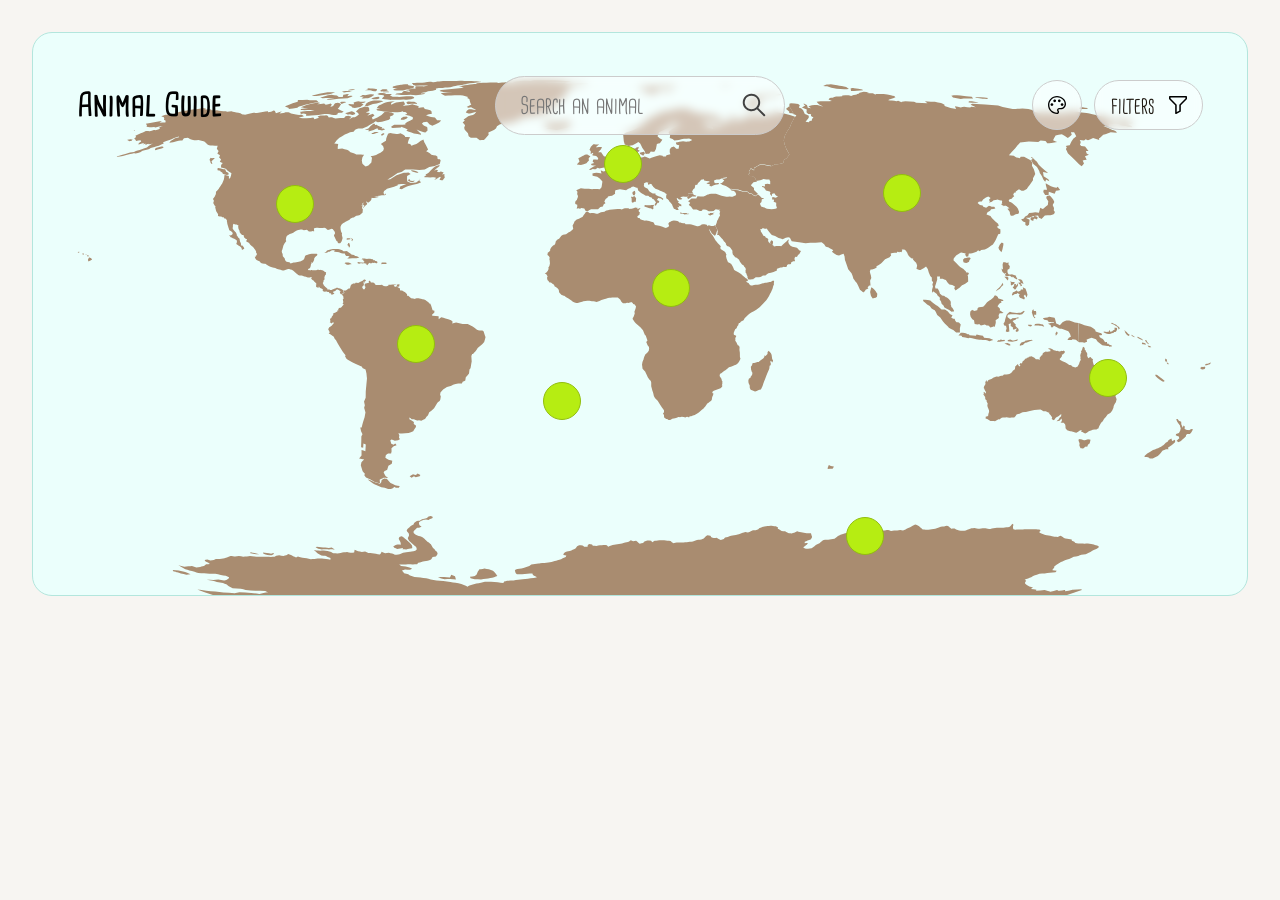
==== index.html @ 265acf6c "Filters section open and close" ====
<!DOCTYPE html>
<html lang="en">

<head>
    <meta charset="UTF-8">
    <meta name="viewport" content="width=device-width, initial-scale=1.0">
    <title>Proyecto 1 - Mapa animales</title>
    <link rel="stylesheet" href="CSS/fonts.css">
    <link id="color-palette" rel="stylesheet" href="CSS/default-palette.css">
    <link rel="stylesheet" href="CSS/map-style.css">
    <link rel="stylesheet" href="CSS/book-style.css">
    <link rel="stylesheet" href="CSS/animal-card.css">
</head>

<body>
    <div id="map-container">
        <div id="header">
            <div id="logo-container">
                <h1 class="cardenio-bold" id="logo">Animal Guide</h1>
            </div>
            <div id="search-bar">
                <input id="search-bar-input" class="cardenio-regular" type="text" placeholder="Search an animal">
                <div id="search-bar-icon">
                    <img class="icon" src="icons/icon-search.svg" alt="">
                </div>
            </div>

            <div id="filter-settings-container">
                <div id="style-button" onclick="changePalette()">
                    <img class="icon" src="icons/icon-palette-color.svg" alt="">
                </div>
                <div id="filter-settings-button" onclick="openFilters()">
                    <span class="label cardenio-regular">filters</span>
                    <img src="icons/icon-filters.svg" alt="">
                </div>


                <div id="filter-options-container">
                    <div id="filter-title">
                        <p class="cardenio-regular">Filter by</p>
                        <div onclick="closeFilters()">
                            <img class="close-icon" src="icons/icon-close.svg" alt="">
                        </div>
                    </div>

                    <div id="filters-content">
                        <div id="category-filter">
                            <p class="filter-label cardenio-bold">Category</p>
                            <div class="filter-options">
                                <div id="mammals" class="filter-option">
                                    <p class="cardenio-regular">Mammals</p>
                                </div>
                                <div id="birds" class="filter-option">
                                    <p class="cardenio-regular">Birds</p>
                                </div>
                                <div id="fish" class="filter-option">
                                    <p class="cardenio-regular">Fish</p>
                                </div>
                                <div id="reptiles" class="filter-option">
                                    <p class="cardenio-regular">Reptiles</p>
                                </div>
                                <div id="amphibians" class="filter-option">
                                    <p class="cardenio-regular">Amphibians</p>
                                </div>
                                <div id="insects" class="filter-option">
                                    <p class="cardenio-regular">Insects</p>
                                </div>
                                <div id="invertebrates" class="filter-option">
                                    <p class="cardenio-regular">Invertebrates</p>
                                </div>
                            </div>
                        </div>
                        <div id="conservation-status-filter">

                            <p class="filter-label cardenio-bold">Conservation status</p>

                            <div class="filter-options">
                                <div id="mammals" class="filter-option">
                                    <p class="cardenio-regular">Critically endangered</p>
                                </div>
                                <div id="birds" class="filter-option">
                                    <p class="cardenio-regular">Endangered</p>
                                </div>
                                <div id="fish" class="filter-option">
                                    <p class="cardenio-regular">Vulnerable</p>
                                </div>
                                <div id="reptiles" class="filter-option">
                                    <p class="cardenio-regular">Near threatened</p>
                                </div>
                                <div id="amphibians" class="filter-option">
                                    <p class="cardenio-regular">Least concern</p>
                                </div>
                                <div id="insects" class="filter-option">
                                    <p class="cardenio-regular">Domesticated</p>
                                </div>
                                <div id="invertebrates" class="filter-option">
                                    <p class="cardenio-regular">Not Evaluated</p>
                                </div>
                            </div>
                        </div>
                    </div>
                </div>

            </div>
        </div>

        <div id="circles-container">
            <div class="circle" id="circle-europe">

            </div>
            <div class="circle" id="circle-africa">

            </div>
            <div class="circle" id="circle-north-america">

            </div>
            <div class="circle" id="circle-south-america">

            </div>
            <div class="circle" id="circle-oceania">

            </div>
            <div class="circle" id="circle-asia">

            </div>
            <div class="circle" id="circle-antarctica">

            </div>
            <div class="circle" id="circle-oceans">

            </div>

        </div>

        <div id="continents-container">

        </div>
    </div>

    <script src="map.js"></script>
    <script src="style-layout.js"></script>
    <script src="animal-card.js"></script>
    <script src="search-bar.js"></script>
    <script src="filters.js"></script>
    <!-- <script type="module" src="apps.js"></script> -->
</body>

</html>
---- CSS/fonts.css ----
@import url('https://fonts.googleapis.com/css2?family=Italianno&display=swap');

@import url('https://fonts.googleapis.com/css2?family=Inter:ital,opsz,wght@0,14..32,100..900;1,14..32,100..900&display=swap');

@font-face {
    font-family: cardenio-regular;
    src: url(../fonts/CardenioModern-Regular.woff);
    font-weight: 400;
}

@font-face {
    font-family: cardenio-bold;
    src: url(../fonts/CardenioModern-Bold.woff);
    font-weight: 700;
}



.cardenio-regular {
    font-family: cardenio-regular;
    font-weight: 400;
}

.cardenio-bold {
    font-family: cardenio-bold;
    font-weight: 700;
}


.inter-regular {
  font-family: "Inter", sans-serif;
  font-optical-sizing: auto;
  font-weight: 400;
  font-style: normal;
}

.inter-light {
  font-family: "Inter", sans-serif;
  font-optical-sizing: auto;
  font-weight: 300;
  font-style: normal;
}

.italianno-regular {
  font-family: "Italianno", cursive;
  font-weight: 400;
  font-style: normal;
}


/* * {
    border: solid 1px red;
} */

body {
    margin: 0;
    background-color: var(--background-light);
}
---- CSS/default-palette.css ----
:root {
    /* --dark-color: #2a1b16;
    --light-color: hsl(43, 37%, 96%); */

    --background-light: hsl(30, 25%, 96%);
    --background-dark: hsl(30, 25%, 10%);
    --text-on-light: hsl(30, 25%, 10%);
    --text-on-dark: hsl(30, 25%, 96%);

    --water-light: hsl(170, 100%, 96%);
    --water-medium: hsl(170, 50%, 80%);
    --water-dark: hsl(170, 60%, 30%);
    --water-box-shadow: hsla(170, 100%, 30%, 0.25);

    --land-light: hsl(30, 25%, 75%);
    --land-medium: hsl(30, 25%, 55%);
    --land-dark: hsl(30, 25%, 25%);

    --accent-background: hsl(75, 86%, 50%);
    --accent-stroke: hsl(75, 86%, 40%);

    --background-blur: hsl(100, 100%, 100%, 50%);
    --grey-10: hsl(0, 0%, 10%);
    --grey-20: hsl(0, 0%, 20%);
    --grey-30: hsl(0, 0%, 30%);
    --grey-40: hsl(0, 0%, 40%);
    --grey-50: hsl(0, 0%, 50%);
    --grey-60: hsl(0, 0%, 60%);
    --grey-70: hsl(0, 0%, 70%);
    --grey-80: hsl(0, 0%, 80%);
    --grey-90: hsl(0, 0%, 90%);

    --conservation-status-critically-endangered: hsl(359, 94%, 62%);
    --conservation-status-endangered: hsl(33, 94%, 55%);
    --conservation-status-vulnerable: hsl(51, 100%, 54%);
    --conservation-status-near-threatened: hsl(60, 38%, 59%);
    --conservation-status-least-concern: hsl(123, 38%, 59%);
    --conservation-status-domesticated: hsl(190, 43%, 46%);
    --conservation-status-not-evaluated: hsl(208, 5%, 70%);
}
---- CSS/map-style.css ----
svg {
    display: block;
}

.cls-1 {
    fill: var(--land-medium) !important;
    /* stroke-width: 2px !important;
    stroke: var(--grey-30) !important; */
}

#map-container {
    position: relative;
    background-color: var(--water-light);
    margin: 32px;
    border: 1px solid var(--water-medium);
    border-radius: 20px;
    overflow: hidden;
}

#header {
    display: flex;
    justify-content: space-between;
    gap: 8px;
    align-items: center;
    position: absolute;
    top: 0;
    padding: 32px 44px;
    padding-bottom: 0;
    max-width: calc(100% - 44px * 2);
    width: 100%;
}

#logo-container,
#filter-settings-container {
    width: 200px;
}

#search-bar {
    position: relative;
}

#search-bar input {
    padding: 14px;
    padding-left: 24px;
    border-radius: 100px;
    border: 1px solid var(--grey-80);
    color: var(--text-on-light);
    background-color: var(--background-blur);
    backdrop-filter: blur(5px);
    font-size: 24px;
    width: 250px;
    transition: width 0.5s cubic-bezier(0.175, 0.885, 0.32, 1.2);
}

#search-bar input:placeholder-shown {
    color: var(--grey-30);
}

#search-bar input:focus:placeholder-shown {
    width: 700px;
    border: 1px solid var(--grey-80);
    box-shadow: none;
    outline: none;
}

#search-bar input:focus {
    width: 700px;
    box-shadow: 0 0 20.8px 0 var(--water-box-shadow);
    border: none;
    outline: none;
}

#search-bar-icon {
    position: absolute;
    top: 23%;
    right: 16px;
    display: block;
}

#search-bar-icon .icon,
#style-button .icon, .close-icon  {
    display: block;
}

#filter-settings-container {
    display: flex;
    justify-content: end;
    gap: 12px;
    position: relative;
}

#style-button {
    border: 1px solid var(--grey-80);
    background-color: var(--background-blur);
    backdrop-filter: blur(5px);
    border-radius: 50px;
    padding: 12px;
}

#style-button .icon {
    width: 24px;
}

#filter-settings-button {
    display: inline-flex;
    align-items: center;
    justify-content: right;
    gap: 12px;
    color: var(--text-on-light);
    border: 1px solid var(--grey-80);
    background-color: var(--background-blur);
    backdrop-filter: blur(5px);
    border-radius: 50px;
    padding: 6px 12px 6px 16px;
    object-fit: contain;
}

#filter-settings-button .label {
    font-size: 24px;
}

#filter-settings-button .active {
    box-shadow: 0 0 20.8px 0 var(--water-box-shadow);
    border: none;
    outline: none;
}

#filter-options-container {
    position: absolute;
    background-color: var(--background-blur);
    backdrop-filter: blur(8px);
    padding: 24px;
    top: calc(-32px - 1em);
    right: -999px;
    z-index: 1; 
    width: 300px;
    height: 566px;
    box-sizing: border-box;
    transition: right 0.7s ease-in-out;
}


#filter-options-container.opened{
    right: -44px;
    transition: all 0.5s ease;
}

#filter-title {
    display: flex;
    justify-content: space-between;
    align-items: center;
}

#filter-title p {
    font-size: 24px;
    margin: 0;
}




#category-filter {
    margin-bottom: 32px;
}

.filter-label{
    font-size: 20px;
    margin: 4px 0 12px 0;
}

.filter-options {
    display: flex;
    flex-wrap: wrap;
    gap: 8px;
    align-items: center;
}

.filter-option {
    background-color: var(--background-blur);
    border: 1px solid white;
    padding: 8px 16px;
    border-radius: 999999px;
    width: fit-content;
}

.filter-option p {
    margin: 0;
    text-align: center;
    user-select: none;
    text-transform: uppercase;
}

.filter-option:hover {
    background-color: var(--accent-background);
    border-color: var(--accent-stroke);
}







































.circle {
    background-color: var(--accent-background);
    border: 1px solid var(--accent-stroke);
    width: 20px;
    height: 20px;
    border-radius: 9999999px;
    position: absolute;
    padding: 8px;
    display: flex;
    align-items: center;
    justify-content: center;
}

.animals-number {
    margin: 0;
    text-align: center;
    color: var(--text-on-light);
    font-size: 12px;
    user-select: none;
}

#circle-europe {
    top: 20%;
    left: 47%;
}

#circle-africa {
    top: 42%;
    left: 51%;
}

#circle-north-america {
    top: 27%;
    left: 20%;
}

#circle-south-america {
    top: 52%;
    left: 30%;
}

#circle-oceania {
    top: 58%;
    left: 87%;
}

#circle-asia {
    top: 25%;
    left: 70%;
}

#circle-antarctica {
    top: 86%;
    left: 67%;
}

#circle-oceans {
    top: 62%;
    left: 42%;
}
---- CSS/book-style.css ----
.continent-info, .animal-info {
    display: flex;
    background-color: var(--background-light);
    position: absolute;
    padding: 24px 0;
    top: 55%;
    left: 50%;
    transform: translate(-50%, -50%) rotate(-1deg);
    border-radius: 20px;
    box-shadow: 0px 10px 30px -5px var(--water-box-shadow);
}

#left-page,
#right-page {
    box-sizing: border-box;
    width: 500px;
    height: 400px;
    padding: 0 24px;
}

.active path{
    fill: var(--accent-background) !important;
}


#left-page-legend {
    list-style: none;
    padding: 0;
}



.legend-item{
    display: flex;
    align-items: center;
    gap: 6px;
    margin-bottom: 12px;
}


.legend-circle {
    width: 10px;
    height: 10px;
    border-radius: 99999999px;
}

.conservation-status{
    margin: 0;
}


#right-page {
    border-left: 1px solid var(--land-light);
    position: relative;
}
#right-page h2 {
    font-size: 24px;
    margin: 12px 0;
    color: var(--text-on-light);
    text-align: center;
}

#list-container {
    box-sizing: border-box;
    max-height: 348px;
    overflow-y: auto;
    border-top: 1px solid var(--land-light);
    border-bottom: 1px solid var(--land-light);
    text-align: center;
    /* Oculta la barra en Firefox */
    scrollbar-width: none;
    /* Oculta la barra en Internet Explorer/Edge antiguo */
    -ms-overflow-style: none;
}

/* 2. Oculta la barra en Chrome, Safari y Edge moderno SOLO para este contenedor */
.contenedor-lista::-webkit-scrollbar {
    display: none; /* Hace invisible la barra de esta sección */
}

#animals-container {
    list-style: none;
    padding: 12px 0;
    margin: 0;
}

.columns-list {
    column-count: 2;
    column-gap: 20px;
}

.list-item {
    break-inside: avoid;
}


.animal-item{
    display: flex;
    align-items: center;
    gap: 12px;
    justify-content: center;
}

.animal-name {
    font-size: 24px;
    margin: 0;
    color: var(--text-on-light);
    line-height: 32px;
}

.animal-name::before {
    content: "\261E";
    display: inline-block;
    width: 0;
    opacity: 0;
    margin-right: 0;
    transition: all 0.3s ease;
    font-weight: normal;
    font-size: 24px;
    /* font-family: "Arial Unicode MS", sans-serif; */
}

.animal-name:hover::before {
    width: 25px;
    opacity: 1;
    margin-right: 4px;
}

#close-button {
    position: absolute;
    top: 0;
    right: 24px;
}






/* Legend colors */

.critically-endangered {
    background-color: var(--conservation-status-critically-endangered);
}

.endangered {
    background-color: var(--conservation-status-endangered);
}

.vulnerable {
    background-color: var(--conservation-status-vulnerable);
}

.near-threatened {
    background-color: var(--conservation-status-near-threatened);
}

.least-concern {
    background-color: var(--conservation-status-least-concern);
}

.domesticated {
    background-color: var(--conservation-status-domesticated);
}

.not-evaluated {
    background-color: var(--conservation-status-not-evaluated);
}
---- CSS/animal-card.css ----
.animal-info #left-page {
    display: flex;
    flex-direction: column;
    align-items: center;
    justify-content: space-between;
    position: relative;
}

#back-button {
    position: absolute;
    top: 0;
    left: 24px;
}

#animal-photo {
    width: 250px;
    height: 200px;
    border: 5px solid white;
    margin: 24px 0;
    transform: rotate(2deg);
    box-shadow: 10px 10px 15px -10px var(--land-light);
}

#animal-photo{
    display: block;
}

#animal-description {
    font-size: 12px;
    margin: 0;
}



#animal-name {
    text-align: center;
}

hr {
    width: 200px;
    border: none;
    border-top: 1px solid var(--land-light);
}

#common-name{
    margin-bottom: 0 !important;
    font-size: 28px !important;
}

#scientific-name {
    margin: 0 !important;
    font-size: 24px;
    color: var(--land-dark);
}
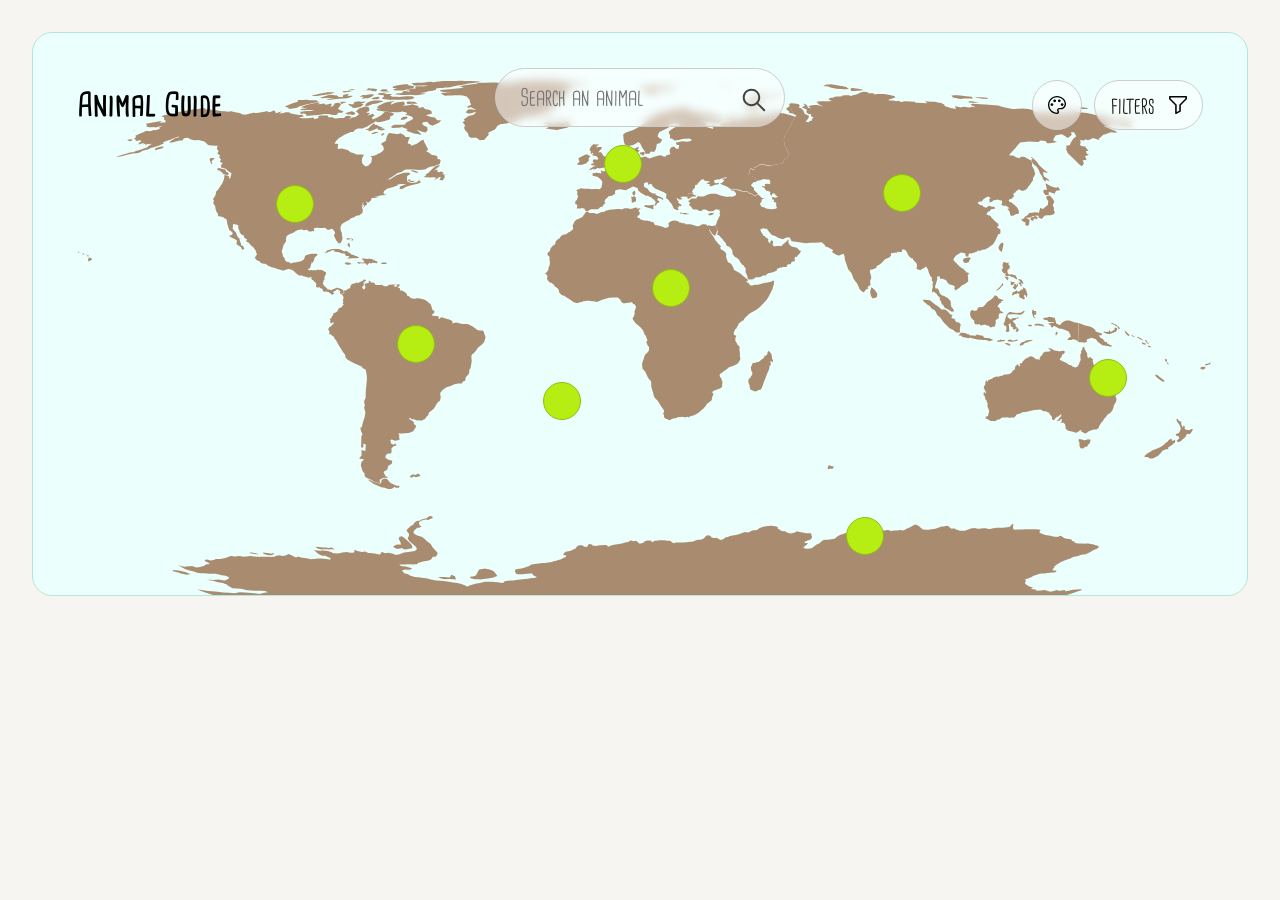
==== commit 61cfb6f4: "Search bar working" ====
--- a/index.html
+++ b/index.html
@@ -19,10 +19,18 @@
                 <h1 class="cardenio-bold" id="logo">Animal Guide</h1>
             </div>
             <div id="search-bar">
-                <input id="search-bar-input" class="cardenio-regular" type="text" placeholder="Search an animal">
-                <div id="search-bar-icon">
-                    <img class="icon" src="icons/icon-search.svg" alt="">
+                <div>
+                    <input id="search-bar-input" class="cardenio-regular" type="text" placeholder="Search an animal"
+                        oninput="searchAnimal()">
+                    <div id="search-bar-icon">
+                        <img class="icon" src="icons/icon-search.svg" alt="">
+                    </div>
                 </div>
+
+                <ul id="search-results">
+                    <!-- <li class="search-result"></li> -->
+                </ul>
+
             </div>
 
             <div id="filter-settings-container">
@@ -35,72 +43,74 @@
                 </div>
 
 
-                <div id="filter-options-container">
-                    <div id="filter-title">
-                        <p class="cardenio-regular">Filter by</p>
-                        <div onclick="closeFilters()">
-                            <img class="close-icon" src="icons/icon-close.svg" alt="">
+
+
+            </div>
+        </div>
+
+        <div id="filter-options-container">
+            <div id="filter-title">
+                <p class="cardenio-regular">Filter by</p>
+                <div onclick="closeFilters()">
+                    <img class="close-icon" src="icons/icon-close.svg" alt="">
+                </div>
+            </div>
+
+            <div id="filters-content">
+                <div id="category-filter">
+                    <p class="filter-label cardenio-bold">Category</p>
+                    <div class="filter-options">
+                        <div id="mammals" class="filter-option">
+                            <p class="cardenio-regular">Mammals</p>
                         </div>
-                    </div>
-
-                    <div id="filters-content">
-                        <div id="category-filter">
-                            <p class="filter-label cardenio-bold">Category</p>
-                            <div class="filter-options">
-                                <div id="mammals" class="filter-option">
-                                    <p class="cardenio-regular">Mammals</p>
-                                </div>
-                                <div id="birds" class="filter-option">
-                                    <p class="cardenio-regular">Birds</p>
-                                </div>
-                                <div id="fish" class="filter-option">
-                                    <p class="cardenio-regular">Fish</p>
-                                </div>
-                                <div id="reptiles" class="filter-option">
-                                    <p class="cardenio-regular">Reptiles</p>
-                                </div>
-                                <div id="amphibians" class="filter-option">
-                                    <p class="cardenio-regular">Amphibians</p>
-                                </div>
-                                <div id="insects" class="filter-option">
-                                    <p class="cardenio-regular">Insects</p>
-                                </div>
-                                <div id="invertebrates" class="filter-option">
-                                    <p class="cardenio-regular">Invertebrates</p>
-                                </div>
-                            </div>
+                        <div id="birds" class="filter-option">
+                            <p class="cardenio-regular">Birds</p>
                         </div>
-                        <div id="conservation-status-filter">
-
-                            <p class="filter-label cardenio-bold">Conservation status</p>
-
-                            <div class="filter-options">
-                                <div id="mammals" class="filter-option">
-                                    <p class="cardenio-regular">Critically endangered</p>
-                                </div>
-                                <div id="birds" class="filter-option">
-                                    <p class="cardenio-regular">Endangered</p>
-                                </div>
-                                <div id="fish" class="filter-option">
-                                    <p class="cardenio-regular">Vulnerable</p>
-                                </div>
-                                <div id="reptiles" class="filter-option">
-                                    <p class="cardenio-regular">Near threatened</p>
-                                </div>
-                                <div id="amphibians" class="filter-option">
-                                    <p class="cardenio-regular">Least concern</p>
-                                </div>
-                                <div id="insects" class="filter-option">
-                                    <p class="cardenio-regular">Domesticated</p>
-                                </div>
-                                <div id="invertebrates" class="filter-option">
-                                    <p class="cardenio-regular">Not Evaluated</p>
-                                </div>
-                            </div>
+                        <div id="fish" class="filter-option">
+                            <p class="cardenio-regular">Fish</p>
+                        </div>
+                        <div id="reptiles" class="filter-option">
+                            <p class="cardenio-regular">Reptiles</p>
+                        </div>
+                        <div id="amphibians" class="filter-option">
+                            <p class="cardenio-regular">Amphibians</p>
+                        </div>
+                        <div id="insects" class="filter-option">
+                            <p class="cardenio-regular">Insects</p>
+                        </div>
+                        <div id="invertebrates" class="filter-option">
+                            <p class="cardenio-regular">Invertebrates</p>
                         </div>
                     </div>
                 </div>
+                <div id="conservation-status-filter">
 
+                    <p class="filter-label cardenio-bold">Conservation status</p>
+
+                    <div class="filter-options">
+                        <div id="mammals" class="filter-option">
+                            <p class="cardenio-regular">Critically endangered</p>
+                        </div>
+                        <div id="birds" class="filter-option">
+                            <p class="cardenio-regular">Endangered</p>
+                        </div>
+                        <div id="fish" class="filter-option">
+                            <p class="cardenio-regular">Vulnerable</p>
+                        </div>
+                        <div id="reptiles" class="filter-option">
+                            <p class="cardenio-regular">Near threatened</p>
+                        </div>
+                        <div id="amphibians" class="filter-option">
+                            <p class="cardenio-regular">Least concern</p>
+                        </div>
+                        <div id="insects" class="filter-option">
+                            <p class="cardenio-regular">Domesticated</p>
+                        </div>
+                        <div id="invertebrates" class="filter-option">
+                            <p class="cardenio-regular">Not Evaluated</p>
+                        </div>
+                    </div>
+                </div>
             </div>
         </div>
 
--- a/CSS/map-style.css
+++ b/CSS/map-style.css
@@ -130,18 +130,18 @@
     background-color: var(--background-blur);
     backdrop-filter: blur(8px);
     padding: 24px;
-    top: calc(-32px - 1em);
+    top: 0;
     right: -999px;
     z-index: 1; 
     width: 300px;
-    height: 566px;
+    height: 100%;
     box-sizing: border-box;
     transition: right 0.7s ease-in-out;
 }
 
 
 #filter-options-container.opened{
-    right: -44px;
+    right: 0;
     transition: all 0.5s ease;
 }
 
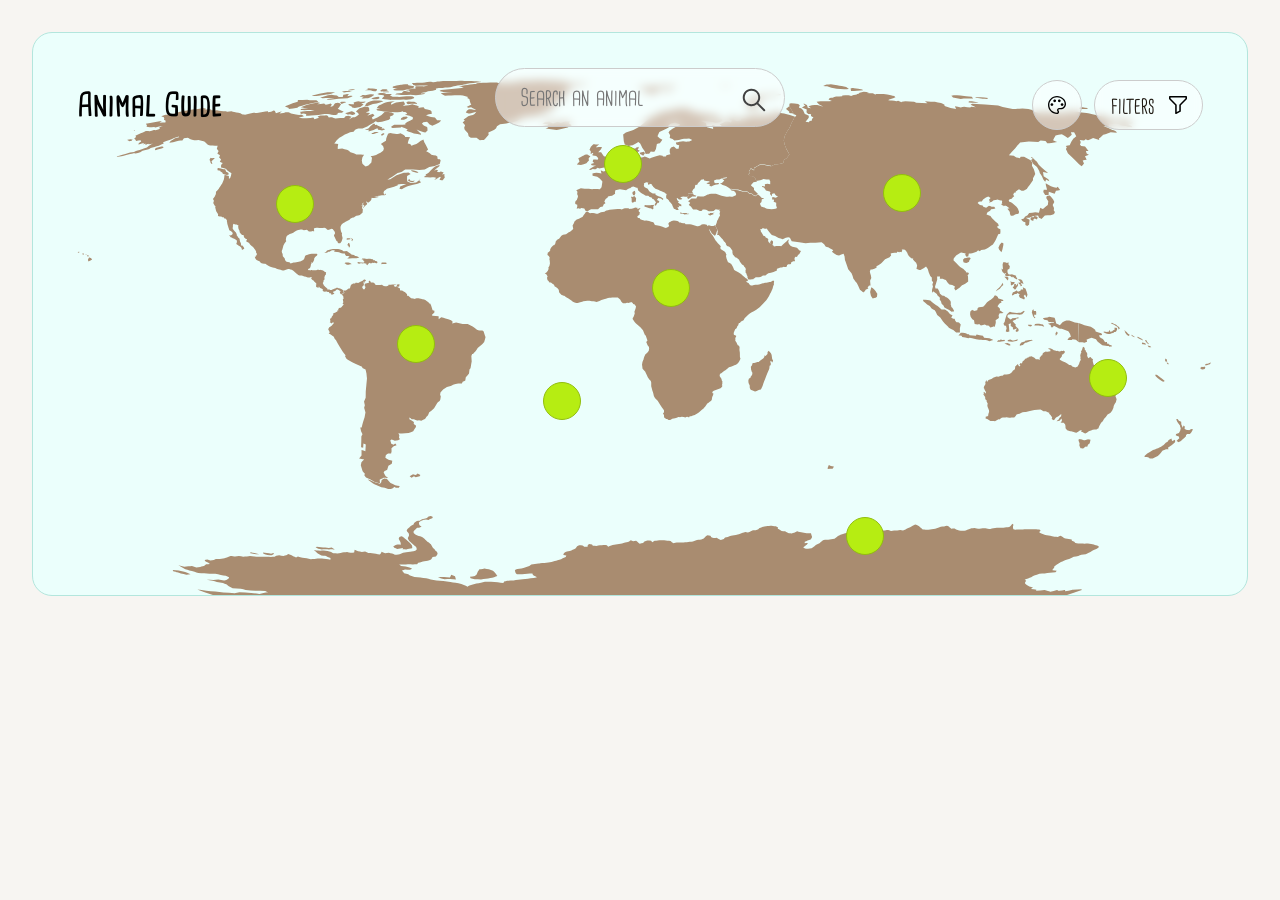
==== commit 625821cd: "Filters filtering but not showing correctly" ====
--- a/index.html
+++ b/index.html
@@ -60,7 +60,7 @@
                 <div id="category-filter">
                     <p class="filter-label cardenio-bold">Category</p>
                     <div class="filter-options">
-                        <div id="mammals" class="filter-option">
+                        <div id="mammals" class="filter-option" onclick="doFilter(`Mammal`)">
                             <p class="cardenio-regular">Mammals</p>
                         </div>
                         <div id="birds" class="filter-option">
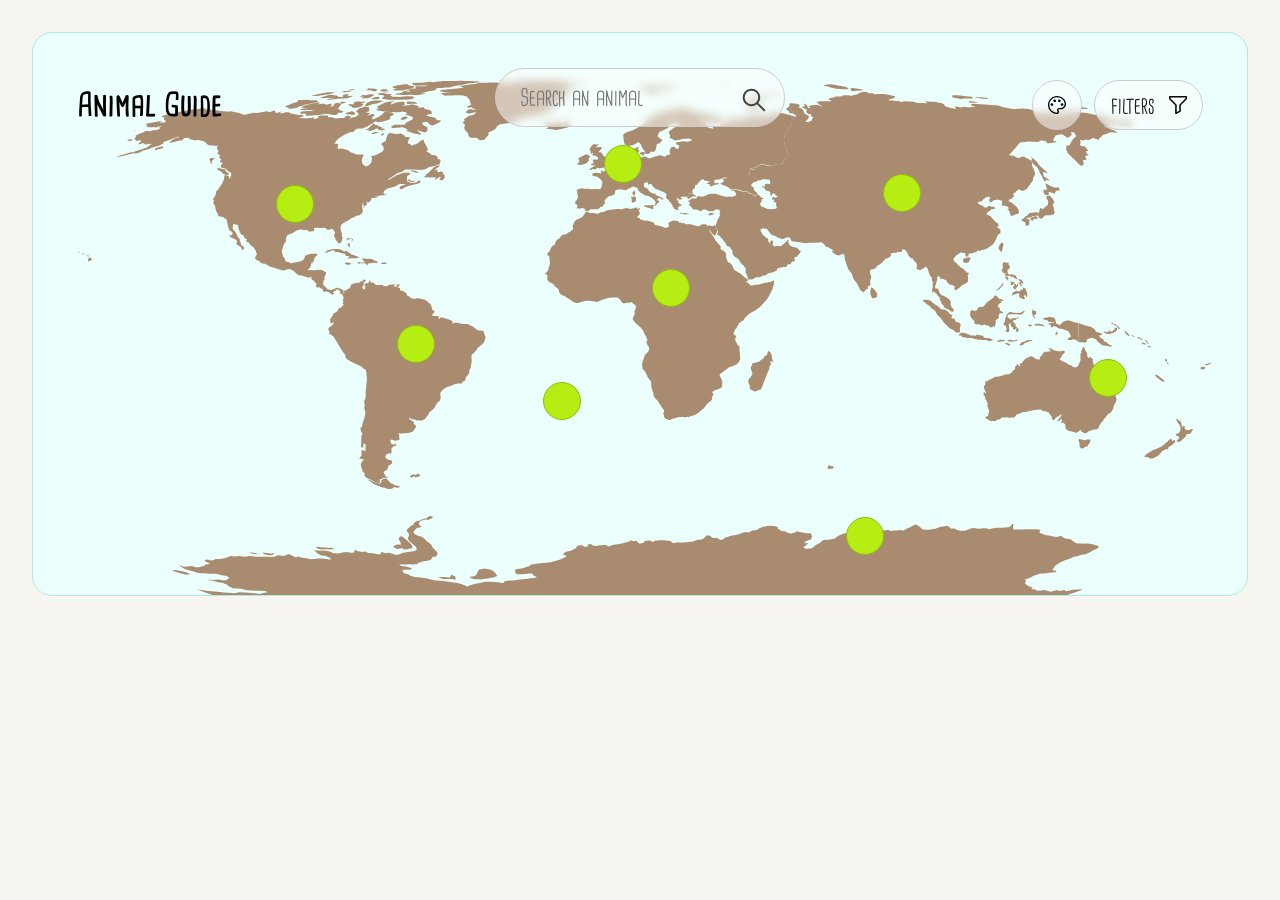
==== commit 9dab2d5b: "Move js files to folder" ====
--- a/index.html
+++ b/index.html
@@ -147,11 +147,11 @@
         </div>
     </div>
 
-    <script src="map.js"></script>
-    <script src="style-layout.js"></script>
-    <script src="animal-card.js"></script>
-    <script src="search-bar.js"></script>
-    <script src="filters.js"></script>
+    <script src="JS/map.js"></script>
+    <script src="JS/change-palette.js"></script>
+    <script src="JS/animal-card.js"></script>
+    <script src="JS/search-bar.js"></script>
+    <script src="JS/filters.js"></script>
     <!-- <script type="module" src="apps.js"></script> -->
 </body>
 
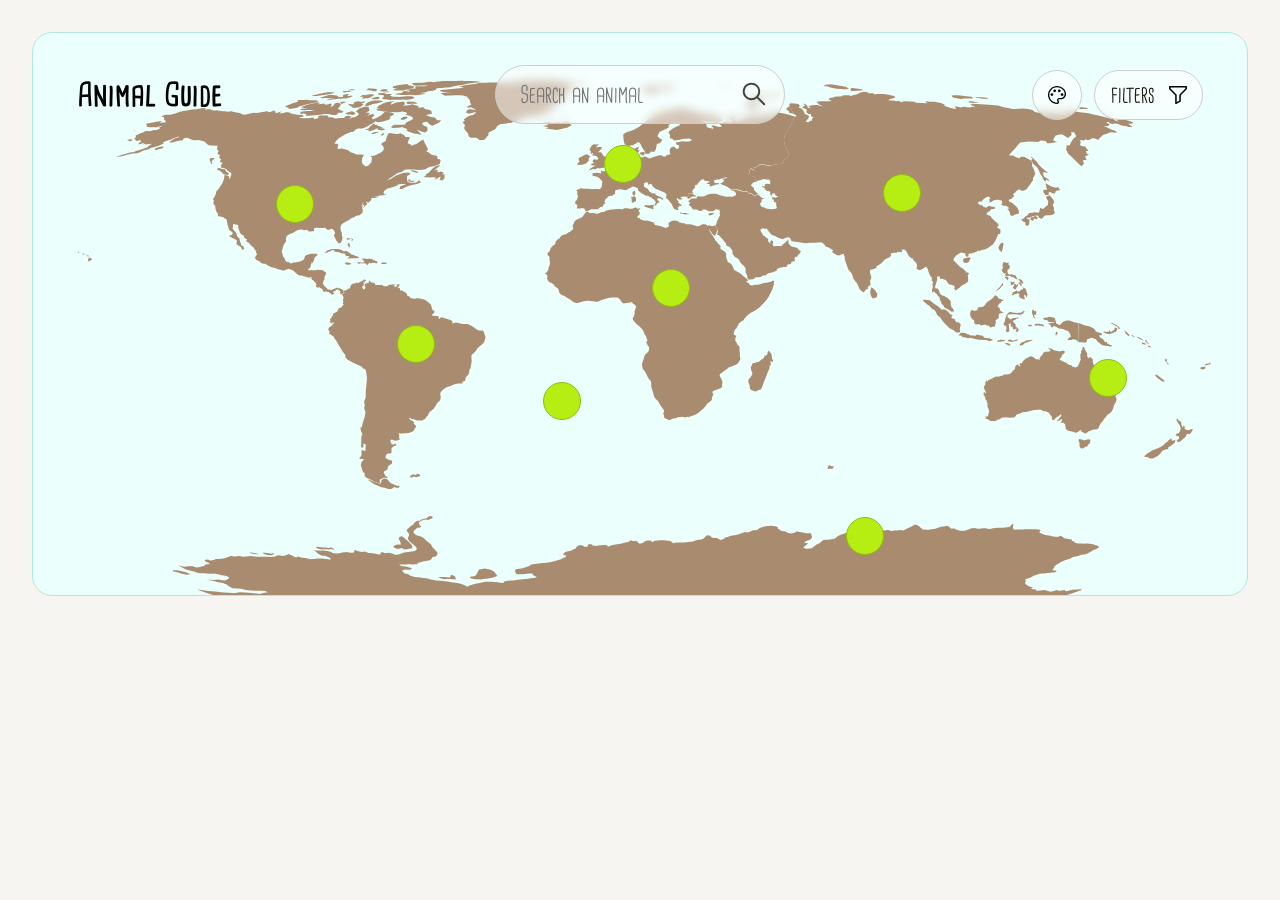
==== commit 25d14a42: "Open animal card from search" ====
--- a/index.html
+++ b/index.html
@@ -27,9 +27,7 @@
                     </div>
                 </div>
 
-                <ul id="search-results">
-                    <!-- <li class="search-result"></li> -->
-                </ul>
+                <ul id="search-results"></ul>
 
             </div>
 
--- a/CSS/map-style.css
+++ b/CSS/map-style.css
@@ -28,11 +28,17 @@
     padding-bottom: 0;
     max-width: calc(100% - 44px * 2);
     width: 100%;
+    z-index: 1;
 }
 
 #logo-container,
 #filter-settings-container {
     width: 200px;
+}
+
+
+#logo {
+    margin: 0;
 }
 
 #search-bar {
@@ -76,6 +82,34 @@
     right: 16px;
     display: block;
 }
+
+#search-results{
+    padding: 0;
+    margin: 0;
+    width: 100%;
+    border-radius: 8px;
+    list-style: none;
+    position: absolute;
+    top: 110%;
+    background-color: var(--background-blur);
+    backdrop-filter: blur(7px);
+    border: 1px solid var(--grey-80);
+    overflow: hidden;
+    display: none;
+}
+
+.search-result{
+    padding: 14px 18px;
+    border-bottom: solid 1px var(--grey-80);
+    font-size: 14px;
+}
+
+.search-result:last-child {
+    border: none;
+}
+
+
+
 
 #search-bar-icon .icon,
 #style-button .icon, .close-icon  {
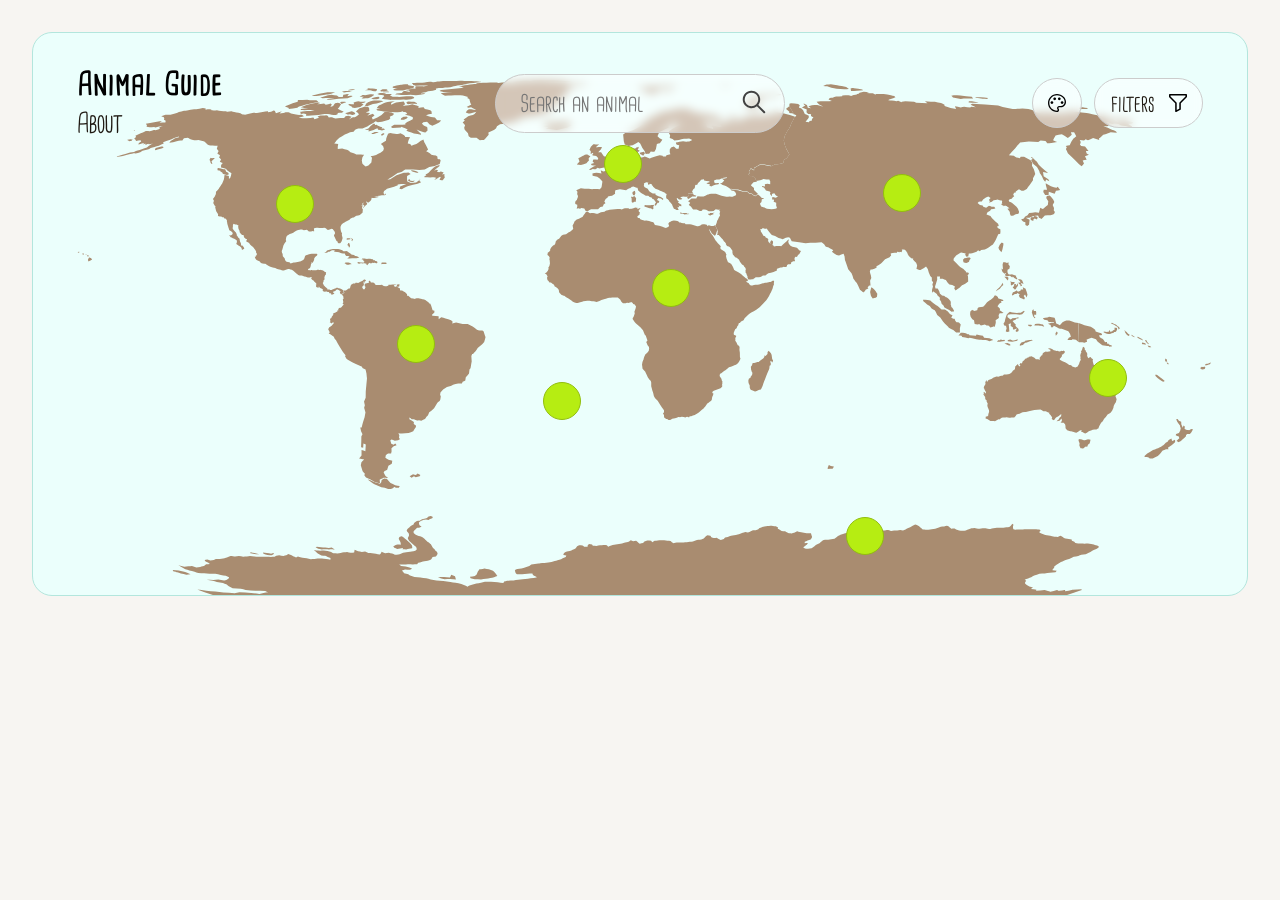
==== commit aff4055c: "Link to about page and change palette" ====
--- a/index.html
+++ b/index.html
@@ -4,7 +4,7 @@
 <head>
     <meta charset="UTF-8">
     <meta name="viewport" content="width=device-width, initial-scale=1.0">
-    <title>Proyecto 1 - Mapa animales</title>
+    <title>Project 1 - Animals map</title>
     <link rel="stylesheet" href="CSS/fonts.css">
     <link id="color-palette" rel="stylesheet" href="CSS/default-palette.css">
     <link rel="stylesheet" href="CSS/map-style.css">
@@ -17,6 +17,11 @@
         <div id="header">
             <div id="logo-container">
                 <h1 class="cardenio-bold" id="logo">Animal Guide</h1>
+                <nav>
+                    <ul>
+                        <li><a href="about.html">About</a></li>
+                    </ul>
+                </nav>
             </div>
             <div id="search-bar">
                 <div>
--- a/CSS/default-palette.css
+++ b/CSS/default-palette.css
@@ -9,15 +9,20 @@
 
     --water-light: hsl(170, 100%, 96%);
     --water-medium: hsl(170, 50%, 80%);
-    --water-dark: hsl(170, 60%, 30%);
+    --water-dark: hsl(170, 30%, 70%);
     --water-box-shadow: hsla(170, 100%, 30%, 0.25);
 
     --land-light: hsl(30, 25%, 75%);
     --land-medium: hsl(30, 25%, 55%);
     --land-dark: hsl(30, 25%, 25%);
 
+    --paper-1: hsl(48, 35%, 90%);
+    --paper-2: hsl(28, 58%, 79%);
+
     --accent-background: hsl(75, 86%, 50%);
+    --accent-background-hover: hsl(75, 95%, 50%);
     --accent-stroke: hsl(75, 86%, 40%);
+    --ocean-selected: hsl(75, 86%, 80%);
 
     --background-blur: hsl(100, 100%, 100%, 50%);
     --grey-10: hsl(0, 0%, 10%);
--- a/CSS/map-style.css
+++ b/CSS/map-style.css
@@ -33,9 +33,26 @@
 
 #logo-container,
 #filter-settings-container {
-    width: 200px;
-}
-
+    width: 250px;
+}
+
+#logo-container {
+    display: flex;
+    flex-direction: column;
+    gap: 4px;
+}
+nav ul {
+    list-style: none;
+    padding: 0;
+    margin: 0;
+}
+
+nav ul li a{
+    text-decoration: none;
+    color: var(--text-on-light);
+    font-family: cardenio-regular;
+    font-size: 28px;
+}
 
 #logo {
     margin: 0;
@@ -83,7 +100,7 @@
     display: block;
 }
 
-#search-results{
+#search-results {
     padding: 0;
     margin: 0;
     width: 100%;
@@ -96,9 +113,10 @@
     border: 1px solid var(--grey-80);
     overflow: hidden;
     display: none;
-}
-
-.search-result{
+    box-shadow: 0 0 20.8px 0 var(--water-box-shadow);
+}
+
+.search-result {
     padding: 14px 18px;
     border-bottom: solid 1px var(--grey-80);
     font-size: 14px;
@@ -108,11 +126,14 @@
     border: none;
 }
 
-
-
+.search-result:hover {
+    background-color: var(--accent-background);
+    border-color: var(--accent-stroke);
+}
 
 #search-bar-icon .icon,
-#style-button .icon, .close-icon  {
+#style-button .icon,
+.close-icon {
     display: block;
 }
 
@@ -129,6 +150,11 @@
     backdrop-filter: blur(5px);
     border-radius: 50px;
     padding: 12px;
+}
+
+#style-button:hover {
+    border: 1px solid var(--accent-stroke);
+    background-color: var(--accent-background); 
 }
 
 #style-button .icon {
@@ -153,10 +179,9 @@
     font-size: 24px;
 }
 
-#filter-settings-button .active {
-    box-shadow: 0 0 20.8px 0 var(--water-box-shadow);
-    border: none;
-    outline: none;
+#filter-settings-button:hover {
+    border: 1px solid var(--accent-stroke);
+    background-color: var(--accent-background);
 }
 
 #filter-options-container {
@@ -166,15 +191,15 @@
     padding: 24px;
     top: 0;
     right: -999px;
-    z-index: 1; 
+    z-index: 1;
     width: 300px;
     height: 100%;
     box-sizing: border-box;
     transition: right 0.7s ease-in-out;
-}
-
-
-#filter-options-container.opened{
+    box-shadow: 0 0 20.8px 0 var(--water-box-shadow);
+}
+
+#filter-options-container.opened {
     right: 0;
     transition: all 0.5s ease;
 }
@@ -190,14 +215,11 @@
     margin: 0;
 }
 
-
-
-
 #category-filter {
     margin-bottom: 32px;
 }
 
-.filter-label{
+.filter-label {
     font-size: 20px;
     margin: 4px 0 12px 0;
 }
@@ -211,7 +233,7 @@
 
 .filter-option {
     background-color: var(--background-blur);
-    border: 1px solid white;
+    border: 1px solid var(--grey-80);
     padding: 8px 16px;
     border-radius: 999999px;
     width: fit-content;
@@ -228,44 +250,6 @@
     background-color: var(--accent-background);
     border-color: var(--accent-stroke);
 }
-
-
-
-
-
-
-
-
-
-
-
-
-
-
-
-
-
-
-
-
-
-
-
-
-
-
-
-
-
-
-
-
-
-
-
-
-
-
 
 .circle {
     background-color: var(--accent-background);
--- a/CSS/book-style.css
+++ b/CSS/book-style.css
@@ -1,4 +1,5 @@
-.continent-info, .animal-info {
+.continent-info,
+.animal-info {
     display: flex;
     background-color: var(--background-light);
     position: absolute;
@@ -18,36 +19,51 @@
     padding: 0 24px;
 }
 
-.active path{
+#left-page-map {
+    background-color: var(--water-light);
+    padding-top: 8px;
+    border-radius: 4px;
+    border: solid 1px var(--land-light);
+    margin: 12px;
+}
+
+.active path {
     fill: var(--accent-background) !important;
 }
 
-
 #left-page-legend {
     list-style: none;
-    padding: 0;
+    padding: 24px;
+    margin: 0 auto;
+    display: grid;
+    grid-auto-flow: column;
+    grid-template-rows: repeat(4, auto);
+    grid-template-columns: max-content max-content;
+    column-gap: 50px;
+    width: max-content;
+    box-sizing: border-box;
 }
 
-
-
-.legend-item{
+.legend-item {
     display: flex;
     align-items: center;
-    gap: 6px;
+    gap: 12px;
     margin-bottom: 12px;
 }
-
 
 .legend-circle {
     width: 10px;
     height: 10px;
+    aspect-ratio: 1;
     border-radius: 99999999px;
 }
 
-.conservation-status{
+.conservation-status {
     margin: 0;
+    font-size: 18px;
+    letter-spacing: 3%;
+    color: var(--text-on-light);
 }
-
 
 #right-page {
     border-left: 1px solid var(--land-light);
@@ -93,8 +109,7 @@
     break-inside: avoid;
 }
 
-
-.animal-item{
+.animal-item {
     display: flex;
     align-items: center;
     gap: 12px;
@@ -132,11 +147,6 @@
     right: 24px;
 }
 
-
-
-
-
-
 /* Legend colors */
 
 .critically-endangered {
@@ -166,4 +176,3 @@
 .not-evaluated {
     background-color: var(--conservation-status-not-evaluated);
 }
-
--- a/CSS/animal-card.css
+++ b/CSS/animal-card.css
@@ -1,3 +1,4 @@
+/* Left page */
 .animal-info #left-page {
     display: flex;
     flex-direction: column;
@@ -11,35 +12,79 @@
     top: 0;
     left: 24px;
 }
+#animal-photo-container {
+    width: 350px;
+    height: 300px;
+    border: 5px solid white;
+    margin: -50px -50px 0 0;
+    transform: rotate(2deg);
+    box-shadow: 10px 10px 15px -10px var(--land-light);background-color: white;
+    display: flex;
+    justify-content: center;
+    align-items: center;
+}
 
 #animal-photo {
-    width: 250px;
-    height: 200px;
-    border: 5px solid white;
-    margin: 24px 0;
-    transform: rotate(2deg);
-    box-shadow: 10px 10px 15px -10px var(--land-light);
+    object-fit: cover;
+    width: 100%;
+    height: 100%;
+    display: none;
 }
 
-#animal-photo{
-    display: block;
-}
-
-#animal-description {
-    font-size: 12px;
-    margin: 0;
+#loading-gif {
+    width: 32px;
+    height: 32px;
 }
 
 
 
-#animal-name {
+#animal-continents-map {
+    width: 300px;
+    height: 200px;
+    position: absolute;
+    border: solid 2px white;
+    background-color: var(--water-dark);
+    top: 50%;
+    left: -10%;
+    transform: rotate(-3deg);
+    box-shadow: 10px 10px 15px -10px var(--land-light);
+    display: flex;
+    justify-content: center;
+    align-items: center;
+}
+
+#animal-continents-map svg {
+    object-fit: contain;
+}
+
+#animal-native-range {
+    background-color: var(--paper-1);
+    box-shadow: 10px 10px 15px -10px var(--land-light);
+    padding: 12px 24px;
+    position: absolute;
+    bottom: 0;
+    right: -5%;
+    z-index: 1;
+    max-width: 280px;
+    transform: rotate(5deg);
+}
+
+#animal-native-range p {
+    margin: 0;
+    color: var(--text-on-light);
+    font-size: 24px;
+    line-height: 24px;
     text-align: center;
 }
 
-hr {
-    width: 200px;
-    border: none;
-    border-top: 1px solid var(--land-light);
+
+
+
+
+/* Right page */
+
+#animal-name {
+    text-align: center;
 }
 
 #common-name{
@@ -53,3 +98,81 @@
     color: var(--land-dark);
 }
 
+#animal-chips {
+    display: flex;
+    justify-content: center;
+    gap: 16px;
+    margin: 16px;
+}
+
+#animal-chips > * {
+    padding: 8px 14px;
+    border-radius: 99999px;
+    border: solid 1px var(--land-light);
+    text-transform: uppercase;
+    font-family: "Inter";
+    font-weight: 400;
+    font-size: 11px;
+
+}
+
+#animal-chips > * p {
+    margin: 0;
+    color: var(--text-on-light);
+}
+
+#animal-conservation-status {
+    border: none;
+}
+
+hr {
+    width: 200px;
+    border: none;
+    border-top: 1px solid var(--land-light);
+}
+
+
+#animal-taxonomy {
+    list-style: none;
+    padding: 0;
+    display: flex;
+    flex-wrap: wrap;
+    justify-content: center;
+    row-gap: 4px;
+}
+
+.taxonomy-level {
+    display: flex;
+    align-items: center;
+    gap: 4px;
+}
+
+.taxonomy-level::after{
+    content: "\2192";
+    margin: 0 6px;
+}
+
+.taxonomy-level:last-child::after{
+    content: "";
+}
+
+.taxonomy-level > * {
+    font-family: "Inter";
+    font-size: 10px;
+    font-weight: 300;
+}
+
+.taxonomy-level label {
+    text-transform: uppercase;
+}
+
+.taxonomy-level p {
+    font-weight: 500;
+    font-style: italic;
+    margin: 0;
+}
+
+#animal-description {
+    font-size: 12px;
+    margin: 28px 12px;
+}
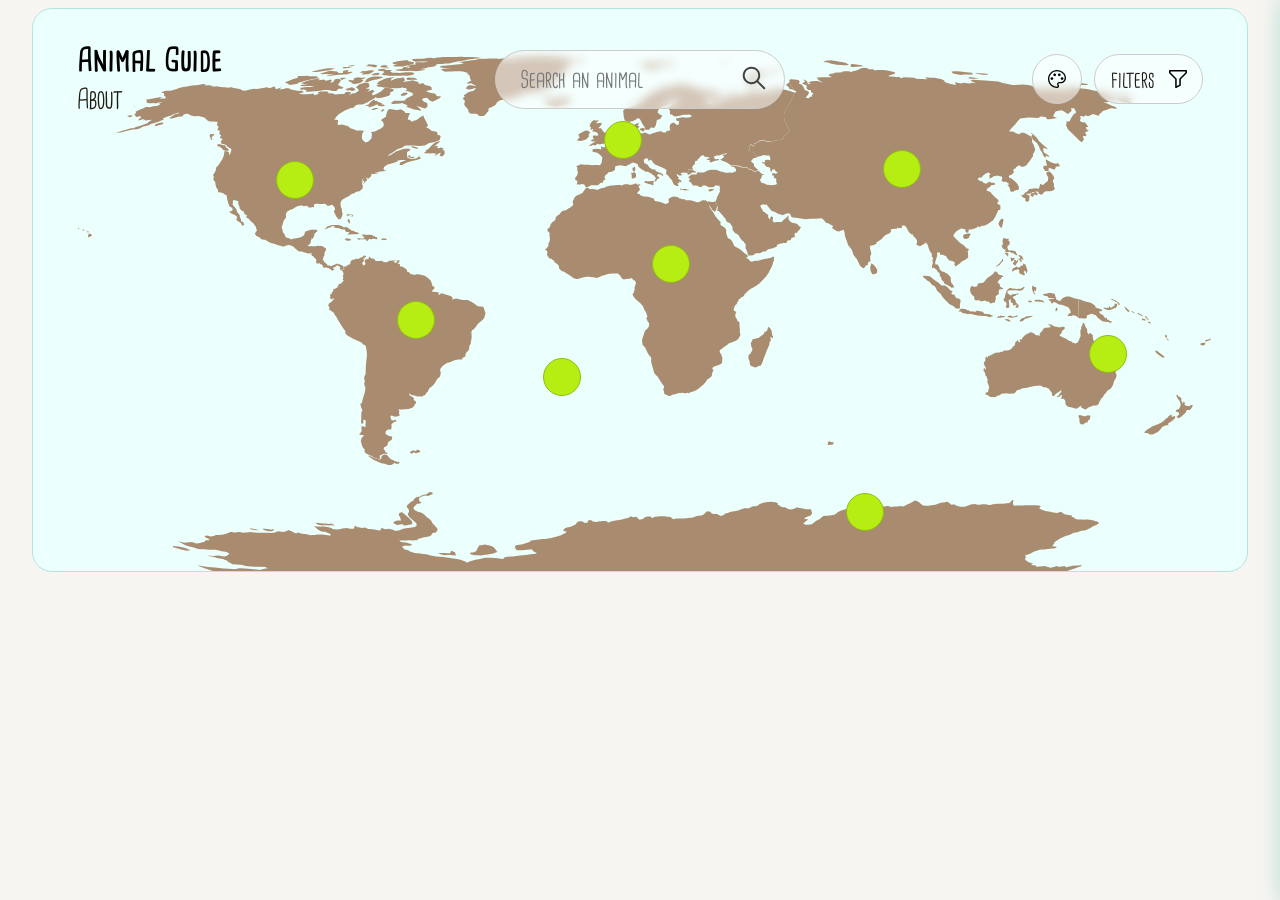
==== commit a106d536: "Map responsive" ====
--- a/index.html
+++ b/index.html
@@ -6,9 +6,12 @@
     <meta name="viewport" content="width=device-width, initial-scale=1.0">
     <title>Project 1 - Animals map</title>
     <link rel="stylesheet" href="CSS/fonts.css">
+    <link rel="stylesheet" href="CSS/global.css">
     <link id="color-palette" rel="stylesheet" href="CSS/default-palette.css">
-    <link rel="stylesheet" href="CSS/map-style.css">
-    <link rel="stylesheet" href="CSS/book-style.css">
+    <link rel="stylesheet" href="CSS/map.css">
+    <link rel="stylesheet" href="CSS/search.css">
+    <link rel="stylesheet" href="CSS/filters.css">
+    <link rel="stylesheet" href="CSS/book.css">
     <link rel="stylesheet" href="CSS/animal-card.css">
 </head>
 
@@ -117,33 +120,36 @@
             </div>
         </div>
 
-        <div id="circles-container">
-            <div class="circle" id="circle-europe">
+        <div id="map-content">
+            <div id="circles-container">
+                <div class="circle" id="circle-europe">
+
+                </div>
+                <div class="circle" id="circle-africa">
+
+                </div>
+                <div class="circle" id="circle-north-america">
+
+                </div>
+                <div class="circle" id="circle-south-america">
+
+                </div>
+                <div class="circle" id="circle-oceania">
+
+                </div>
+                <div class="circle" id="circle-asia">
+
+                </div>
+                <div class="circle" id="circle-antarctica">
+
+                </div>
+                <div class="circle" id="circle-oceans">
+
+                </div>
 
             </div>
-            <div class="circle" id="circle-africa">
+        </div>
 
-            </div>
-            <div class="circle" id="circle-north-america">
-
-            </div>
-            <div class="circle" id="circle-south-america">
-
-            </div>
-            <div class="circle" id="circle-oceania">
-
-            </div>
-            <div class="circle" id="circle-asia">
-
-            </div>
-            <div class="circle" id="circle-antarctica">
-
-            </div>
-            <div class="circle" id="circle-oceans">
-
-            </div>
-
-        </div>
 
         <div id="continents-container">
 
--- a/CSS/fonts.css
+++ b/CSS/fonts.css
@@ -45,14 +45,4 @@
   font-family: "Italianno", cursive;
   font-weight: 400;
   font-style: normal;
-}
-
-
-/* * {
-    border: solid 1px red;
-} */
-
-body {
-    margin: 0;
-    background-color: var(--background-light);
 }
--- a/CSS/global.css
+++ b/CSS/global.css
@@ -0,0 +1,4 @@
+body {
+    margin: 0;
+    background-color: var(--background-light);
+}
--- a/CSS/default-palette.css
+++ b/CSS/default-palette.css
@@ -1,7 +1,4 @@
 :root {
-    /* --dark-color: #2a1b16;
-    --light-color: hsl(43, 37%, 96%); */
-
     --background-light: hsl(30, 25%, 96%);
     --background-dark: hsl(30, 25%, 10%);
     --text-on-light: hsl(30, 25%, 10%);
@@ -42,4 +39,4 @@
     --conservation-status-least-concern: hsl(123, 38%, 59%);
     --conservation-status-domesticated: hsl(190, 43%, 46%);
     --conservation-status-not-evaluated: hsl(208, 5%, 70%);
-}
+}
--- a/CSS/map.css
+++ b/CSS/map.css
@@ -0,0 +1,258 @@
+/* SVG Map */
+
+svg {
+    display: block;
+}
+
+.cls-1 {
+    fill: var(--land-medium) !important;
+    /* stroke-width: 2px !important;
+    stroke: var(--grey-30) !important; */
+}
+
+/* Main container */
+
+#map-container {
+    position: relative;
+    background-color: var(--water-light);
+    margin: 8px 32px;
+    border: 1px solid var(--water-medium);
+    border-radius: 20px;
+    overflow: hidden;
+}
+
+/* Header and navigation */
+
+#header {
+    display: flex;
+    justify-content: space-between;
+    gap: 8px;
+    align-items: center;
+    position: absolute;
+    top: 0;
+    padding: 32px 44px;
+    padding-bottom: 0;
+    max-width: calc(100% - 44px * 2);
+    width: 100%;
+    z-index: 1;
+}
+
+#logo-container,
+#filter-settings-container {
+    width: 250px;
+}
+
+#logo-container {
+    display: flex;
+    flex-direction: column;
+    gap: 4px;
+}
+nav ul {
+    list-style: none;
+    padding: 0;
+    margin: 0;
+}
+
+nav ul li a {
+    text-decoration: none;
+    color: var(--text-on-light);
+    font-family: cardenio-regular;
+    font-size: 28px;
+}
+
+#logo {
+    margin: 0;
+}
+
+/* Continents markers */
+
+.circle {
+    background-color: var(--accent-background);
+    border: 1px solid var(--accent-stroke);
+    width: 20px;
+    height: 20px;
+    border-radius: 9999999px;
+    position: absolute;
+    padding: 8px;
+    display: flex;
+    align-items: center;
+    justify-content: center;
+}
+
+.animals-number {
+    margin: 0;
+    text-align: center;
+    color: var(--text-on-light);
+    font-size: 12px;
+    user-select: none;
+}
+
+#circle-europe {
+    top: 20%;
+    left: 47%;
+}
+
+#circle-africa {
+    top: 42%;
+    left: 51%;
+}
+
+#circle-north-america {
+    top: 27%;
+    left: 20%;
+}
+
+#circle-south-america {
+    top: 52%;
+    left: 30%;
+}
+
+#circle-oceania {
+    top: 58%;
+    left: 87%;
+}
+
+#circle-asia {
+    top: 25%;
+    left: 70%;
+}
+
+#circle-antarctica {
+    top: 86%;
+    left: 67%;
+}
+
+#circle-oceans {
+    top: 62%;
+    left: 42%;
+}
+
+@media (max-width: 1160px) {
+    svg {
+        padding-top: 56px;
+    }
+
+    #map-container {
+        margin: 8px;
+    }
+
+    #header {
+        padding: 16px;
+        max-width: calc(100% - 16px * 2);
+    }
+
+    #logo {
+        font-size: 24px;
+    }
+
+    nav ul li a {
+        font-size: 20px;
+    }
+
+    #circle-europe {
+        top: 27%;
+    }
+
+    #circle-africa {
+        top: 48%;
+        left: 50%;
+    }
+
+    #circle-north-america {
+        top: 32%;
+        left: 18%;
+    }
+
+    #circle-south-america {
+        top: 58%;
+        left: 28%;
+    }
+
+    #circle-asia {
+        top: 34%;
+    }
+
+    #circle-oceans {
+        top: 65%;
+        left: 40%;
+    }
+
+    #circle-oceania {
+        top: 62%;
+        left: 86%;
+    }
+}
+
+@media (max-width: 600px) {
+    #map-container {
+        margin: 0;
+        width: 100%;
+        height: 100dvh;
+        overflow-x: auto;
+        overflow-y: hidden;
+        border: none;
+        border-radius: 0;
+    }
+
+    #map-content {
+        position: relative;
+        width: max(100%, 1100px);
+        height: 100%;
+    }
+
+    #map-content > svg {
+        width: 100%;
+        height: 100%;
+    }
+
+    #header {
+        flex-direction: column;
+        gap: 8px;
+        position: fixed;
+    }
+
+    #logo-container {
+        flex-direction: row;
+        align-items: center;
+        gap: 24px;
+        justify-content: center;
+    }
+
+    #filter-settings-container {
+        justify-content: center !important;
+    }
+
+    #circle-europe {
+        top: 30%;
+    }
+
+    #circle-africa {
+        top: 52%;
+        left: 52%;
+    }
+
+    #circle-north-america {
+        top: 36%;
+        left: 20%;
+    }
+
+    #circle-south-america {
+        top: 62%;
+        left: 30%;
+    }
+
+    #circle-oceans {
+        top: 74%;
+        left: 42%;
+    }
+
+    #circle-oceania {
+        top: 66%;
+        left: 87%;
+    }
+
+    #circle-antarctica {
+        top: 88%;
+        left: 70%;
+    }
+}
--- a/CSS/search.css
+++ b/CSS/search.css
@@ -0,0 +1,129 @@
+#search-bar {
+    position: relative;
+}
+
+#search-bar input {
+    padding: 14px;
+    padding-left: 24px;
+    border-radius: 100px;
+    border: 1px solid var(--grey-80);
+    color: var(--text-on-light);
+    background-color: var(--background-blur);
+    backdrop-filter: blur(5px);
+    font-size: 24px;
+    width: 250px;
+    transition: width 0.5s cubic-bezier(0.175, 0.885, 0.32, 1.2);
+}
+
+#search-bar input:placeholder-shown {
+    color: var(--grey-30);
+}
+
+#search-bar input:focus:placeholder-shown {
+    width: 700px;
+    border: 1px solid var(--grey-80);
+    box-shadow: none;
+    outline: none;
+}
+
+#search-bar input:focus {
+    width: 700px;
+    box-shadow: 0 0 20.8px 0 var(--water-box-shadow);
+    border: none;
+    outline: none;
+}
+
+#search-bar-icon {
+    position: absolute;
+    top: 23%;
+    right: 16px;
+    display: block;
+}
+
+#search-results {
+    padding: 0;
+    margin: 0;
+    width: 100%;
+    border-radius: 8px;
+    list-style: none;
+    position: absolute;
+    top: 110%;
+    background-color: var(--background-blur);
+    backdrop-filter: blur(7px);
+    border: 1px solid var(--grey-80);
+    overflow: hidden;
+    display: none;
+    box-shadow: 0 0 20.8px 0 var(--water-box-shadow);
+    max-height: 550%;
+    overflow-y: auto;
+    z-index: 111;
+}
+
+.search-result {
+    padding: 14px 18px;
+    border-bottom: solid 1px var(--grey-80);
+    font-size: 14px;
+}
+
+.search-result:last-child {
+    border: none;
+}
+
+.search-result:hover {
+    background-color: var(--accent-background);
+    border-color: var(--accent-stroke);
+}
+
+#search-bar-icon .icon,
+#style-button .icon,
+.close-icon {
+    display: block;
+}
+
+@media (max-width: 1250px) {
+    #search-bar input:focus:placeholder-shown {
+        max-width:600px;
+    }
+
+    #search-bar input:focus {
+        max-width:600px;
+    }
+}
+
+@media (max-width: 950px) {
+    #search-bar input {
+        padding: 12px;
+        padding-left: 20px;
+        font-size: 18px;
+        width: 200px;
+    }
+
+    #search-bar input:focus:placeholder-shown {
+        width: 400px;
+    }
+
+    #search-bar input:focus {
+        width: 400px;
+    }
+
+    #search-bar-icon {
+        position: absolute;
+        top: 24%;
+        right: 12px;
+    }
+
+    #search-bar-icon img {
+        width: 24px;
+        height: 24px;
+    }
+}
+
+@media (max-width: 750px) {
+    #search-bar input:focus:placeholder-shown {
+        max-width:260px;
+    }
+
+    #search-bar input:focus {
+        max-width:260px;
+    }
+}
--- a/CSS/filters.css
+++ b/CSS/filters.css
@@ -0,0 +1,143 @@
+#filter-settings-container {
+    display: flex;
+    justify-content: end;
+    gap: 12px;
+    position: relative;
+}
+
+#style-button {
+    border: 1px solid var(--grey-80);
+    background-color: var(--background-blur);
+    backdrop-filter: blur(5px);
+    border-radius: 50px;
+    padding: 12px;
+}
+
+#style-button:hover {
+    border: 1px solid var(--accent-stroke);
+    background-color: var(--accent-background);
+}
+
+#style-button .icon {
+    width: 24px;
+}
+
+#filter-settings-button {
+    display: inline-flex;
+    align-items: center;
+    justify-content: right;
+    gap: 12px;
+    color: var(--text-on-light);
+    border: 1px solid var(--grey-80);
+    background-color: var(--background-blur);
+    backdrop-filter: blur(5px);
+    border-radius: 50px;
+    padding: 6px 12px 6px 16px;
+    object-fit: contain;
+}
+
+#filter-settings-button .label {
+    font-size: 24px;
+}
+
+#filter-settings-button:hover {
+    border: 1px solid var(--accent-stroke);
+    background-color: var(--accent-background);
+}
+
+/* Filter menu */
+
+#filter-options-container {
+    position: fixed;
+    top: 0;
+    right: 0;
+    width: 300px;
+    height: 100%;
+    background-color: var(--background-blur);
+    backdrop-filter: blur(8px);
+    padding: 24px;
+    z-index: 1;
+    box-sizing: border-box;
+    box-shadow: 0 0 20.8px 0 var(--water-box-shadow);
+    transform: translateX(100%);
+    transition: transform 0.7s ease-in-out;
+}
+
+#filter-options-container.opened {
+    transform: translateX(0);
+}
+
+#filter-title {
+    display: flex;
+    justify-content: space-between;
+    align-items: center;
+}
+
+#filter-title p {
+    font-size: 24px;
+    margin: 0;
+}
+
+#category-filter {
+    margin-bottom: 32px;
+}
+
+.filter-label {
+    font-size: 20px;
+    margin: 4px 0 12px 0;
+}
+
+.filter-options {
+    display: flex;
+    flex-wrap: wrap;
+    gap: 8px;
+    align-items: center;
+}
+
+.filter-option {
+    background-color: var(--background-blur);
+    border: 1px solid var(--grey-80);
+    padding: 8px 16px;
+    border-radius: 999999px;
+    width: fit-content;
+}
+
+.filter-option p {
+    margin: 0;
+    text-align: center;
+    user-select: none;
+    text-transform: uppercase;
+}
+
+.filter-option:hover {
+    background-color: var(--accent-background);
+    border-color: var(--accent-stroke);
+}
+
+@media (max-width: 950px) {
+    #style-button {
+        padding: 8px;
+    }
+
+    #style-button .icon {
+        width: 24px;
+    }
+    #filter-settings-button {
+    
+        gap: 8px;
+        padding: 6px 10px 6px 14px;
+        object-fit: contain;
+    }
+
+    #filter-settings-button .label {
+        font-size: 18px;
+    }
+}
+
+@media (max-width: 600px) {
+    #filter-options-container {
+        width: 100%;
+    }
+}
+
+
--- a/CSS/book.css
+++ b/CSS/book.css
@@ -0,0 +1,189 @@
+/* General structure of the book */
+
+.continent-info, .animal-info {
+    display: flex;
+    background-color: var(--background-light);
+    position: absolute;
+    padding: 24px 0;
+    top: 55%;
+    left: 50%;
+    transform: translate(-50%, -50%) rotate(-1deg);
+    border-radius: 20px;
+    box-shadow: 0px 10px 30px -5px var(--water-box-shadow);
+}
+
+#left-page,
+#right-page {
+    box-sizing: border-box;
+    width: 500px;
+    height: 400px;
+    padding: 0 24px;
+}
+
+/* Map and legend */
+
+#left-page-map {
+    background-color: var(--water-light);
+    padding-top: 8px;
+    border-radius: 4px;
+    border: solid 1px var(--land-light);
+    margin: 12px;
+}
+
+.active path {
+    fill: var(--accent-background) !important;
+}
+
+#left-page-legend {
+    list-style: none;
+    padding: 24px;
+    margin: 0 auto;
+    display: grid;
+    grid-auto-flow: column;
+    grid-template-rows: repeat(4, auto);
+    grid-template-columns: max-content max-content;
+    column-gap: 50px;
+    width: max-content;
+    box-sizing: border-box;
+}
+
+.legend-item {
+    display: flex;
+    align-items: center;
+    gap: 12px;
+    margin-bottom: 12px;
+}
+
+.legend-circle {
+    width: 10px;
+    height: 10px;
+    aspect-ratio: 1;
+    border-radius: 99999999px;
+}
+
+.conservation-status {
+    margin: 0;
+    font-size: 18px;
+    letter-spacing: 3%;
+    color: var(--text-on-light);
+}
+
+
+
+/* Right page */
+
+#right-page {
+    border-left: 1px solid var(--land-light);
+    position: relative;
+}
+
+#right-page h2 {
+    font-size: 24px;
+    margin: 12px 0;
+    color: var(--text-on-light);
+    text-align: center;
+}
+
+#list-container {
+    box-sizing: border-box;
+    max-height: 348px;
+    overflow-y: auto;
+    border-top: 1px solid var(--land-light);
+    border-bottom: 1px solid var(--land-light);
+    text-align: center;
+    /* Oculta la barra en Firefox */
+    scrollbar-width: none;
+    /* Oculta la barra en Internet Explorer/Edge antiguo */
+    -ms-overflow-style: none;
+}
+
+/* Oculta la barra en Chrome, Safari y Edge moderno SOLO para este contenedor */
+.contenedor-lista::-webkit-scrollbar {
+    display: none; /* Hace invisible la barra de esta sección */
+}
+
+#animals-container {
+    list-style: none;
+    padding: 12px 0;
+    margin: 0;
+}
+
+.columns-list {
+    column-count: 2;
+    column-gap: 20px;
+}
+
+.list-item {
+    break-inside: avoid;
+}
+
+.animal-item {
+    display: flex;
+    align-items: center;
+    gap: 12px;
+    justify-content: center;
+}
+
+.animal-name {
+    font-size: 24px;
+    margin: 0;
+    color: var(--text-on-light);
+    line-height: 32px;
+}
+
+.animal-name::before {
+    content: "\261E";
+    display: inline-block;
+    width: 0;
+    opacity: 0;
+    margin-right: 0;
+    transition: all 0.3s ease;
+    font-weight: normal;
+    font-size: 24px;
+}
+
+.animal-name:hover::before {
+    width: 25px;
+    opacity: 1;
+    margin-right: 4px;
+}
+
+#close-button {
+    position: absolute;
+    top: 0;
+    right: 24px;
+}
+
+
+
+
+
+/* Legend colors */
+
+.critically-endangered {
+    background-color: var(--conservation-status-critically-endangered);
+}
+
+.endangered {
+    background-color: var(--conservation-status-endangered);
+}
+
+.vulnerable {
+    background-color: var(--conservation-status-vulnerable);
+}
+
+.near-threatened {
+    background-color: var(--conservation-status-near-threatened);
+}
+
+.least-concern {
+    background-color: var(--conservation-status-least-concern);
+}
+
+.domesticated {
+    background-color: var(--conservation-status-domesticated);
+}
+
+.not-evaluated {
+    background-color: var(--conservation-status-not-evaluated);
+}
--- a/CSS/animal-card.css
+++ b/CSS/animal-card.css
@@ -1,4 +1,5 @@
 /* Left page */
+
 .animal-info #left-page {
     display: flex;
     flex-direction: column;
@@ -12,6 +13,7 @@
     top: 0;
     left: 24px;
 }
+
 #animal-photo-container {
     width: 350px;
     height: 300px;
@@ -35,8 +37,6 @@
     width: 32px;
     height: 32px;
 }
-
-
 
 #animal-continents-map {
     width: 300px;
@@ -113,7 +113,6 @@
     font-family: "Inter";
     font-weight: 400;
     font-size: 11px;
-
 }
 
 #animal-chips > * p {
@@ -130,7 +129,6 @@
     border: none;
     border-top: 1px solid var(--land-light);
 }
-
 
 #animal-taxonomy {
     list-style: none;
